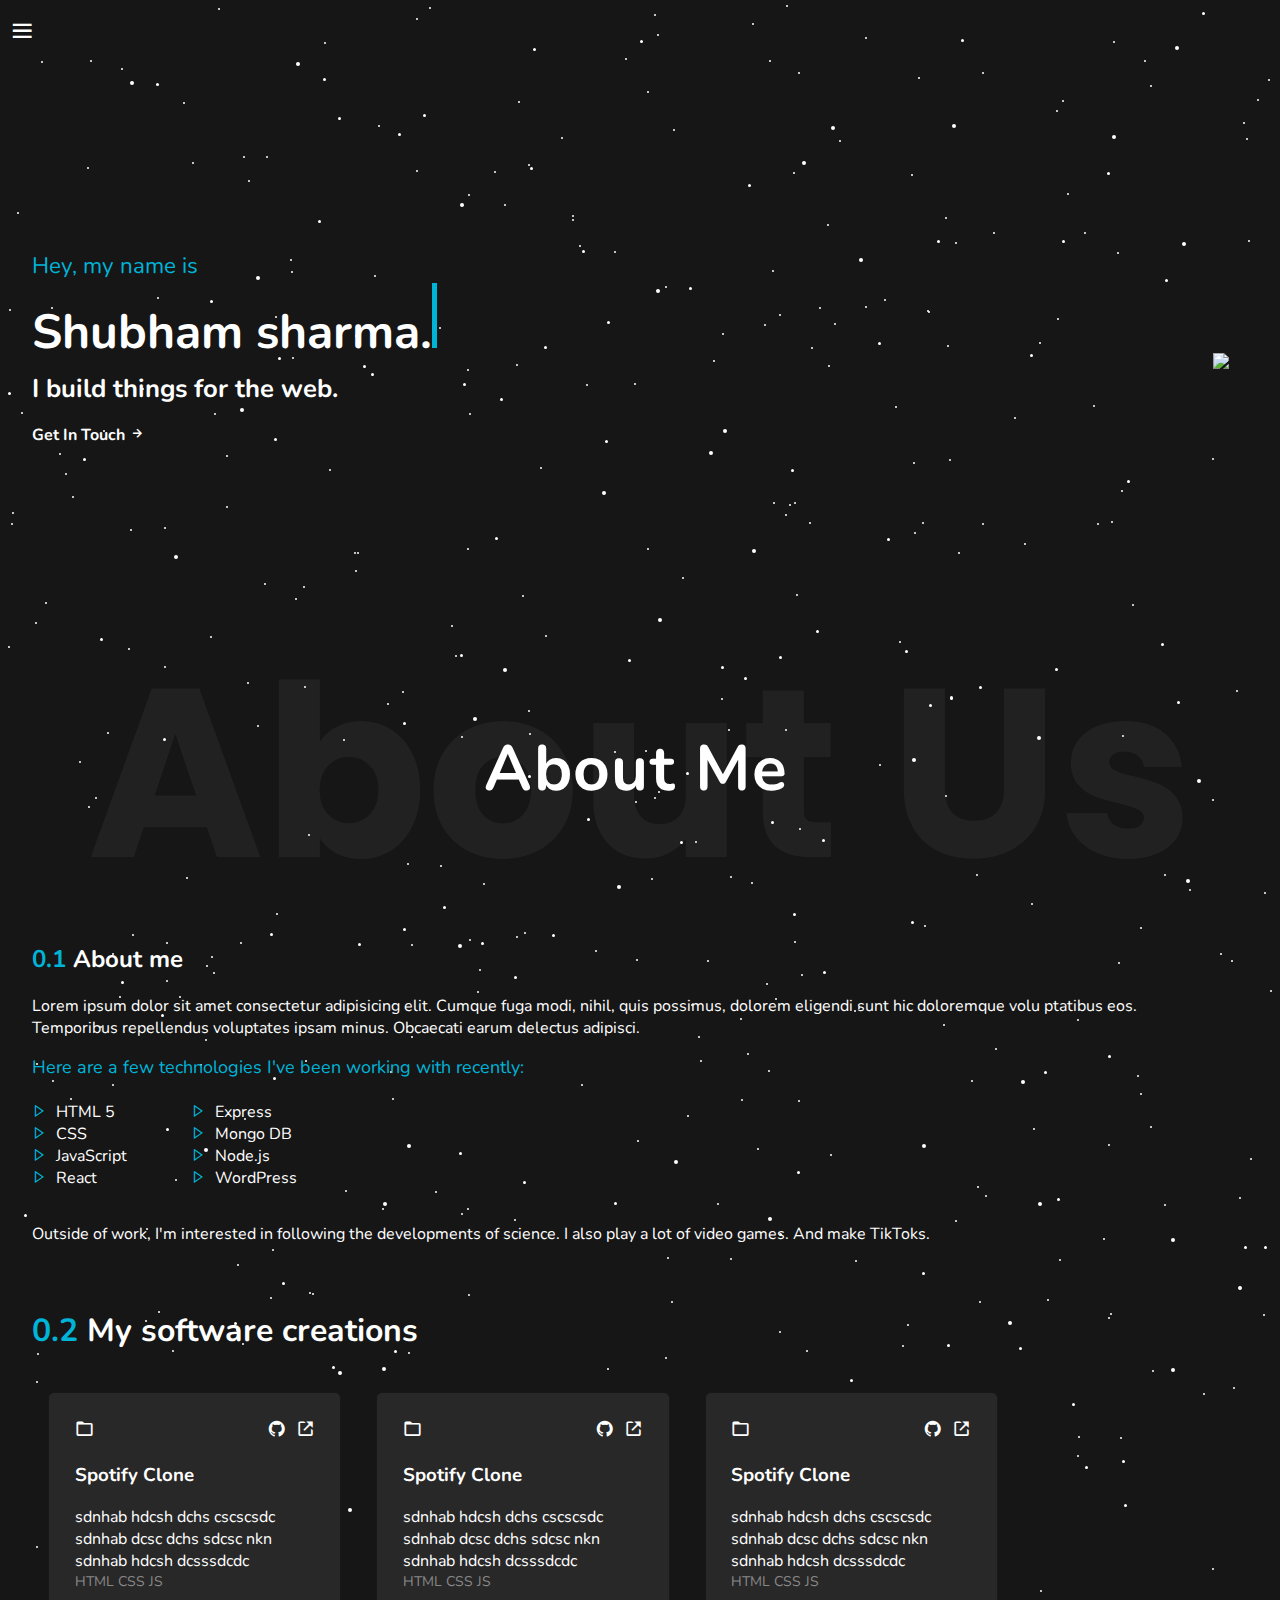
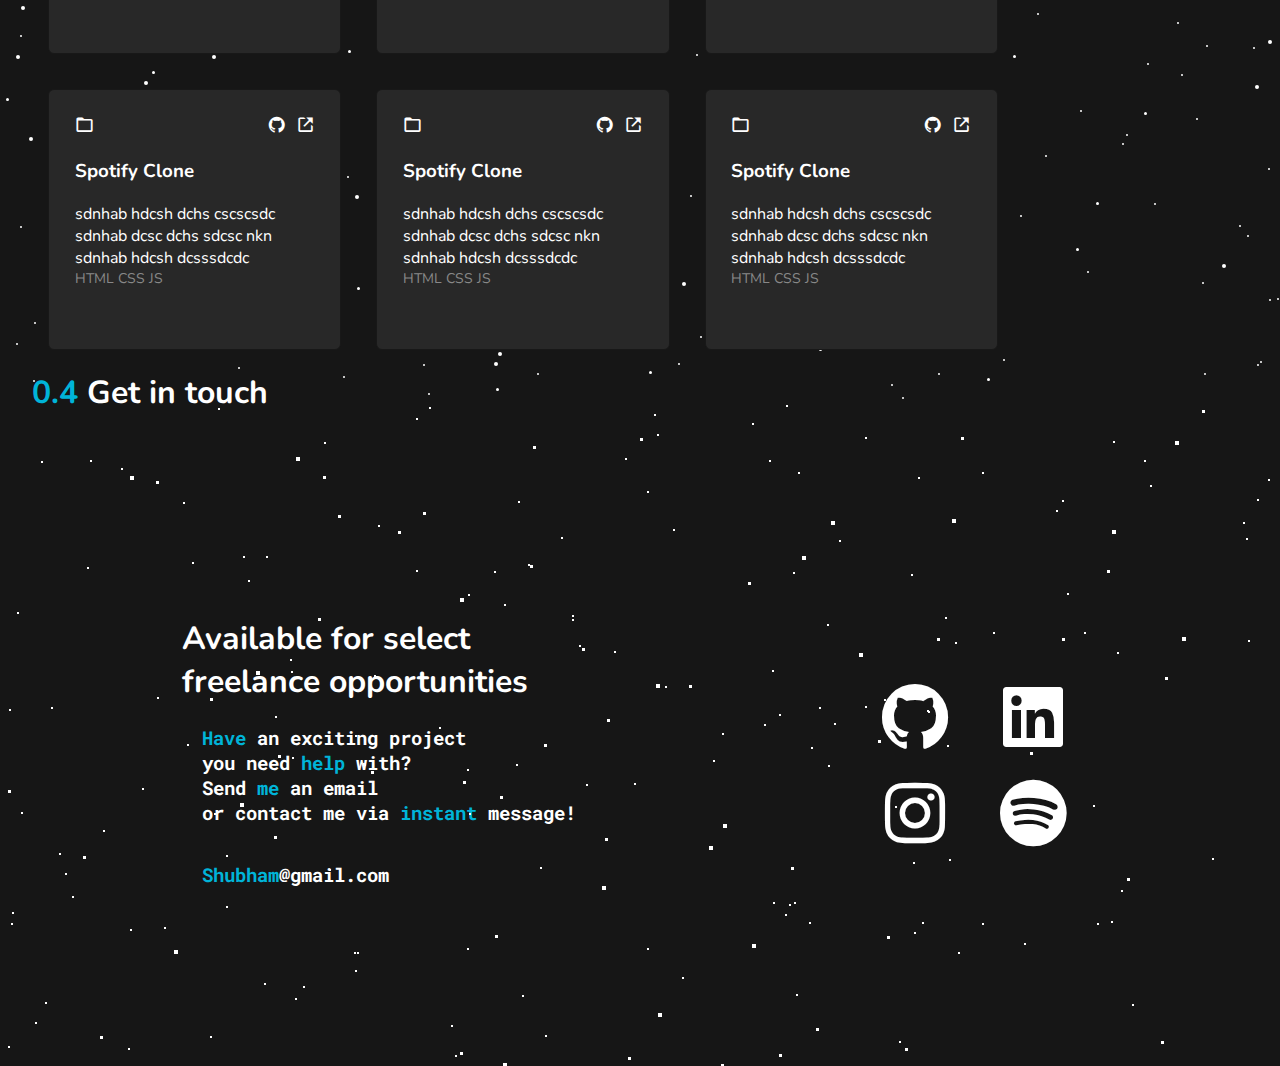
==== index.html @ 43b7c6f6 "Commit 1" ====
<!DOCTYPE html>
<html lang="en">
<head>
    <meta charset="UTF-8">
    <meta name="viewport" content="width=device-width, initial-scale=1.0">
    <title>Document</title>
    <link rel="stylesheet" href="style.css">
    <link rel="stylesheet" href="stars.css">
    <link href='https://unpkg.com/boxicons@2.1.4/css/boxicons.min.css' rel='stylesheet'>
</head>
<body>
    <div className="wrapper">
        <div id="star"></div>
        <div id="star2"></div>
        <div id="star3"></div>
    </div>
    <!-- --------Sidebar-------- -->
    <i class='bx bx-menu'></i>
    <nav class="sidebar">
        <div class="sidebar-arrow">
            <i class='bx bx-left-arrow-alt'></i>
        </div>
        <div class="sb-name">
            <img src="./images/i1.jfif" class="pfp"/>
            <h4>Shubham Sharma</h4>
            <h6>Web developer</h6>
        </div>
        <div class="navigation-btn">
            <ul>
                <li class="about"> <a href="#intro"><button><span>0.1</span>Home</button></a></li>
                <li class="about"><a href="#about"><button><span>0.2</span>About me</button></a></li>
                <li><a href="#work"><button><span>0.3</span>My creations</button></a></li>
                <li><a href="#contact"></a><button><span>0.4</span>Contact me</button></li>
                <!-- <li><a href="#"><span>0.3</span>Non-tech exp.</a></li>  -->
            </ul>
        </div>
        <div class="nav-socials">
            <ul>
                <li><a href="#"><i class='bx bxl-github'></i></a></li>
                <li><a href="#"><i class='bx bxl-linkedin-square'></i></a></li>
                <li><a href="#"><i class='bx bxl-instagram'></i></a></li>
                <li><a href="#"><i class='bx bxl-spotify'></i></a></li>
            </ul>
        </div>
    </nav>
    <div class="main">
        <!-- -------- Intro -------- -->
        <div id="intro" class="section-1">
            <div class="intro">
               <span>Hey, my name is </span>
               <h1>Shubham sharma.</h1>
               <h2>I build things for the web.</h2>
               <h5><a href="#contact">Get In Touch <i class='bx bx-right-arrow-alt'></i></a></h5>
            </div>
            <div class="illustration">
               <img src="../images/flame-296.gif"/>
             </div>
          </div>
        <!-- ----------------------- -->
        <div id="about" class="about-me">
            <div class="about--heading flex">
                <img src="images/About Us.png" alt="" class="big"/>
                <p class="small">About Me</p>
            </div>
            <div class="about-content">
                <div class="about-l">
                    <h2><span>0.1</span> About me</h2>
                    <p>
                        Lorem ipsum dolor sit amet consectetur adipisicing elit. Cumque fuga<br/> 
                        modi, nihil, quis possimus, dolorem eligendi sunt hic doloremque volu<br/>
                        ptatibus eos. Temporibus repellendus voluptates ipsam minus. Obcaecati<br/>
                         earum delectus adipisci.
                    </p>
                    <div class="skills-section">
                        <span>Here are a few technologies I've been working with recently:</span> <br/>
                        <div class="skills-row flex-row">
                           <ul class="skills-column">
                               <li><span><i class='bx bx-right-arrow'></i></span>HTML 5</li>
                               <li><span><i class='bx bx-right-arrow'></i></span>CSS</li>
                               <li><span><i class='bx bx-right-arrow'></i></span>JavaScript</li>
                               <li><span><i class='bx bx-right-arrow'></i></span>React</li>
                           </ul>
                           <ul class="skills-column">
                               <li><span><i class='bx bx-right-arrow'></i></span>Express</li>
                               <li><span><i class='bx bx-right-arrow'></i></span>Mongo DB</li>
                               <li><span><i class='bx bx-right-arrow'></i></span>Node.js</li>
                               <li><span><i class='bx bx-right-arrow'></i></span>WordPress</li>
                           </ul>
                        </div>                           
                    </div>
                    <p>Outside of work, I'm interested in following the developments of science.<br/>
                     I also play a lot of video games. And make TikToks.</p>
                </div>
                <div class="about-r">
                    <img src="./images/flame-296.gif" alt=""/>
                </div>
            </div>
        </div>
        <!-- ----------------------- -->
        <div id="work" class="heading">
            <h1><span>0.2</span> My software creations</h1>
          </div>
          <div class="project-sub-container">
              <div class="project-container">
                  <div class="pro-head">
                      <div>
                          <a href="#" target="_blank"><i class='bx bx-folder' ></i></a>
                      </div>
                      <div>
                          <a href="#" target="_blank"><i class='bx bxl-github' ></i></a>
                          <a href="#" target="_blank"><i class='bx bx-link-external' ></i></a>
                      </div>
                  </div>
                  <div class="pro-dcs">
                      <h3>Spotify Clone</h3>
                      <p>
                          sdnhab hdcsh dchs cscscsdc<br/>
                          sdnhab dcsc dchs sdcsc nkn<br/>
                          sdnhab hdcsh dcsssdcdc
                      </p>
                      <div class="lang-used">
                          HTML 
                          CSS
                          JS
                      </div>
                  </div>
              </div>
              <div class="project-container">
                  <div class="pro-head">
                      <div>
                          <a href="#" target="_blank"><i class='bx bx-folder' ></i></a>
                      </div>
                      <div>
                          <a href="#" target="_blank"><i class='bx bxl-github' ></i></a>
                          <a href="#" target="_blank"><i class='bx bx-link-external' ></i></a>
                      </div>
                  </div>
                  <div class="pro-dcs">
                      <h3>Spotify Clone</h3>
                      <p>
                          sdnhab hdcsh dchs cscscsdc<br/>
                          sdnhab dcsc dchs sdcsc nkn<br/>
                          sdnhab hdcsh dcsssdcdc
                      </p>
                      <div class="lang-used">
                          HTML 
                          CSS
                          JS
                      </div>
                  </div>
              </div>
              <div class="project-container">
                  <div class="pro-head">
                      <div>
                          <a href="#" target="_blank"><i class='bx bx-folder' ></i></a>
                      </div>
                      <div>
                          <a href="#" target="_blank"><i class='bx bxl-github' ></i></a>
                          <a href="#" target="_blank"><i class='bx bx-link-external' ></i></a>
                      </div>
                  </div>
                  <div class="pro-dcs">
                      <h3>Spotify Clone</h3>
                      <p>
                          sdnhab hdcsh dchs cscscsdc<br/>
                          sdnhab dcsc dchs sdcsc nkn<br/>
                          sdnhab hdcsh dcsssdcdc
                      </p>
                      <div class="lang-used">
                          HTML 
                          CSS
                          JS
                      </div>
                  </div>
              </div>
              <div class="project-container">
                  <div class="pro-head">
                      <div>
                          <a href="#" target="_blank"><i class='bx bx-folder' ></i></a>
                      </div>
                      <div>
                          <a href="#" target="_blank"><i class='bx bxl-github' ></i></a>
                          <a href="#" target="_blank"><i class='bx bx-link-external' ></i></a>
                      </div>
                  </div>
                  <div class="pro-dcs">
                      <h3>Spotify Clone</h3>
                      <p>
                          sdnhab hdcsh dchs cscscsdc<br/>
                          sdnhab dcsc dchs sdcsc nkn<br/>
                          sdnhab hdcsh dcsssdcdc
                      </p>
                      <div class="lang-used">
                          HTML 
                          CSS
                          JS
                      </div>
                  </div>
              </div>
              <div class="project-container">
                  <div class="pro-head">
                      <div>
                          <a href="#" target="_blank"><i class='bx bx-folder' ></i></a>
                      </div>
                      <div>
                          <a href="#" target="_blank"><i class='bx bxl-github' ></i></a>
                          <a href="#" target="_blank"><i class='bx bx-link-external' ></i></a>
                      </div>
                  </div>
                  <div class="pro-dcs">
                      <h3>Spotify Clone</h3>
                      <p>
                          sdnhab hdcsh dchs cscscsdc<br/>
                          sdnhab dcsc dchs sdcsc nkn<br/>
                          sdnhab hdcsh dcsssdcdc
                      </p>
                      <div class="lang-used">
                          HTML 
                          CSS
                          JS
                      </div>
                  </div>
              </div>
              <div class="project-container">
                  <div class="pro-head">
                      <div>
                          <a href="#" target="_blank"><i class='bx bx-folder' ></i></a>
                      </div>
                      <div>
                          <a href="#" target="_blank"><i class='bx bxl-github' ></i></a>
                          <a href="#" target="_blank"><i class='bx bx-link-external' ></i></a>
                      </div>
                  </div>
                  <div class="pro-dcs">
                      <h3>Spotify Clone</h3>
                      <p>
                          sdnhab hdcsh dchs cscscsdc<br/>
                          sdnhab dcsc dchs sdcsc nkn<br/>
                          sdnhab hdcsh dcsssdcdc
                      </p>
                      <div class="lang-used">
                          HTML 
                          CSS
                          JS
                      </div>
                  </div>
              </div>
          </div>
        <!-- ----------------------- -->
        <div id="contact" class="heading">
            <h1> <span>0.4</span> Get in touch</h1>
          </div>
          <div class="contact-container">
            <div class="contact-l">
                <div>
                    <h1>
                        Available for select <br/>
                        freelance opportunities
                    </h1>
                    <h3>
                        <span>Have</span> an exciting project <br/>
                        you need <span>help</span> with? <br/>
                        Send <span>me</span> an email <br/>
                        or contact me via <span>instant</span> message!
                    </h3>
                </div>
                <div class="email">
                    <h3><a href="#"><span>Shubham</span>@gmail.com</a></h3>
                </div>
            </div>
            <div class="contact-r">
                <div class="social-media-boxes">
                    <a href="#"><i class='bx bxl-github'></i></a>
                </div>
                <div class="social-media-boxes">
                    <a href="#"><i class='bx bxl-linkedin-square'></i></a>
                </div>
                <div class="social-media-boxes">
                   <a href="#"><i class='bx bxl-instagram'></i></a>
                </div>
                <div class="social-media-boxes">
                    <a href="#"><i class='bx bxl-spotify'></i></a>
                </div>
            </div>
          </div>  
        <!-- ----------------------- -->
    </div>
    <Script src="app.js"></Script>
</body>
</html>
---- style.css ----
@import url('https://fonts.googleapis.com/css2?family=Itim&family=Nunito:ital,wght@0,200;0,300;0,400;0,500;0,600;0,700;0,800;1,200;1,300;1,400;1,500;1,600;1,700&display=swap');
@import url('https://fonts.googleapis.com/css2?family=Poppins:ital,wght@0,100;0,200;0,300;0,400;0,500;0,600;1,100;1,200;1,300;1,400;1,500;1,600&family=Roboto+Mono:wght@300;400&display=swap');

:root{
    --font: 'Nunito', sans-serif;
    --background-color: #161616;
    --sec-color:#00b4d8;
}
::selection {
    color: #fff;
    background: var(--sec-color);
}
span{
    color: var(--sec-color);
}
html {
    scroll-behavior: smooth;
}
body{
    margin: 0;
    padding: 0;
    box-sizing: border-box;
    font-family: var(--font);
    color: #fff;
    background-color: var(--background-color);
    cursor: default;
}
ul{
    list-style: none;
}
a{
    text-decoration: none;
    color: #fff;
}
header{
    height: 100vh;
}
ul {
    display: block;
    padding-inline-start: 0px;
}
ul li{
    cursor:pointer;
}
p {
  margin-block-start: 0em;
  margin-block-end: 0em;
}

.flex-column{
    display: flex;
    flex-direction: column;
    align-items: center;
    justify-content: center;
}
.flex-row{
    display: flex;
    flex-direction: row;
    align-items: center;
}
.pfp{
    height: 6rem;
    border-radius: 50%;
    margin: 1rem;
}
.sb-name{
    line-height: 1px;
}
.sb-name h6{
    color: #999;
    font-size: 12px;
    margin-top: -2px;
}
.about{
    border-top: 1px solid #282828;
}
.navigation-btn ul li{
    border-bottom: 1px solid #282828;
}

/* ----------------------------------------------- */

.bx-menu{
  display: none;
}

.sidebar{
    position: fixed;
    margin-top: -2rem;
    text-align: center;
    padding-top: 3rem;
    width: 12%;
    height: 100%;
    border-right: #282828 1px solid;
    background-color: #0c0c0c;
    z-index: 200;
    transition: .5s;
}
.navigation-btn ul li button{
    font-size: .8rem;
    line-height: 4rem;
    width: 100%;
    background-color: #0c0c0c;
    border: none;
    color: #fff;
    text-align: start;
    padding-left: 1.1rem;
    font-weight: 600;
    cursor: pointer;
}
.navigation-btn span{
    padding-right: 6px;
    color: var(--sec-color);
}
.nav-socials ul{
    display: flex;
    flex-direction: row;
    align-items: center;
    justify-content: center;
    margin-top: 4rem;
}
.nav-socials ul li{
    padding: 0 6px;
    font-size: 1.2rem;
}
.bx-menu{
  cursor: pointer;
}
.sidebar-arrow{
  font-size: 24px;
  padding-left: 10px;
  margin-bottom: -16px;
  text-align: start;
}
.sidebar-arrow .bx-left-arrow-alt{
  display: none;
}

/* ----------------------------------------------- */

.main{
    margin-left: 14rem;
    margin-right: 4%;
}

.section-1{
  height: 70vh;
  display: flex;
  align-items: center;
  justify-content: space-between;
  padding-right: 5rem;
}
.illustration{
  z-index: 100;
}
.illustration img{
  height: 24rem;
  z-index: 100;
}
.intro{
  line-height: 18px;
}
.intro span{
  font-size: 1.7rem;
}
.intro h1{
  font-size: 3.8rem;
  margin-top: 6px;
}
.intro h2{
  font-size: 2.2rem;
}
.intro h5{
  font-size: 1rem;
}
@keyframes cursor-blink {
0% {
  opacity: 0;
}
}
.intro h1::after {
  content: "";
  width: 5px;
  height: 65px;
  background: var(--sec-color);
  display: inline-block;
  animation: cursor-blink .8s steps(2) infinite;
}

/* ------------------------------------------- */

.about--heading {
  position: relative;
  display: flex;
  align-items: center;
  justify-content: center;
  overflow: hidden;
  margin-left: -10%;
}
.about--heading .big {
  max-width: 100%;
}
.about--heading .small {
  position: absolute;
  font-weight: 700;
  font-size: 4rem;
  letter-spacing: 1.4px;
  color: #fff;
}
.about-content{
  margin: 4rem 0;
  padding-right: 6rem;
  display: flex;
  flex-direction: row;
  align-items: center;
  justify-content: space-between;
}
.about-r img{
  max-width: 300px;
  height: auto;
  border-radius: 10px;
  margin-left: 30px;
  box-shadow: 6px 13px 23px -5px rgba(0,0,0,.46);
  border: none;
  margin-right: 4rem;
  transition: all ease-in-out .4s;
}
.about-r{
  z-index: 100;
}
.skills-section{
  margin-top: 1rem;
}
.skills-section span{
  font-size: 18px;
}
.skills-column{
  margin-right: 4rem;
  padding-bottom: 18px;
}
.skills-column span{
  margin-right: 10px;
  font-size: 14px;
}
.skills-row{
  margin-top: 6px;
}

/* ------------------------------------------- */

.card{
  margin-bottom: 3rem;
}
.project-container{
  width: 15rem;
  height: 13rem;
  background-color: #282828;
  z-index: 100;
  padding: 1.6rem;
  margin-right:  1.2rem;
  margin-top: 1.2rem;
  border-radius: 6px;
  transition: all ease-in-out .4s;
  cursor: default;
  border: 1px solid #181818;
}
.project-container:hover{
  background-color: #1d1d1d;
  border: 1px solid #70798c;
}
.pro-head{
  display: flex;
  flex-direction: row;
  align-items: center;
  justify-content: space-between;
}
.pro-head i{
  font-size: 1.2rem;
}
.bxl-github{
  padding-right: 6px;
}

.lang-used{
  color: #888;
  font-size: 14px;
  padding-right: 20px;
}
.project-sub-container{
  display: grid;
  grid-template-columns: 1fr 1fr 1fr;
  grid-template-rows: 1fr 1fr;
  grid-gap: 1rem;
  margin-right: 20rem;
  margin-left: 1rem;
}

/* --------------------------------------------------- */

.contact-container{
  height: 70vh;
  display: flex;
  flex-direction: row;
  justify-content: space-around;
  align-items: center;
}
.contact-l{
  display: flex;
  flex-direction: column;
  justify-content: space-between;
  align-items: start;
}
.contact-l h3{
  font-family: 'Roboto Mono', monospace;
  margin-left: 20px;
}
.social-media-boxes{
  height: 4rem;
  width: 50%;
}

.contact-r{
  font-size: 5rem;
  display: grid;
  grid-template-columns: 1fr 1fr;
  grid-template-rows: 2fr 2fr;
  grid-gap: 2rem;
}


@media(max-width:1295px){
  .sidebar{
    display: none;
  }
  .sidebar{
    width: 12rem;
    overflow-y: scroll;
  }
  .sidebar-arrow .bx-left-arrow-alt{
    display: block;
  }
  .bx-menu{
    display: block;
    font-size: 28px;
    margin-bottom: -3rem;
    padding: 8px;
    z-index: 10;
    /* position: fixed; */
  }
  .main{
    margin-left: 2rem;
  }
  .section-1{
    padding-right: 0rem;
  }
  .intro span{
    font-size: 1.4rem;
  }
  .intro h1{
    font-size: 3rem;
  }
  .intro h2{
    font-size: 1.6rem;
  }
  .intro h5{
    font-size: 1rem;
  }
  .about--heading {
    margin-left: 1%;
  }
  .about-content{
    padding-right: 0rem;
  }
  .about-l br{
    display: none;
  }
  .about-r img{
    max-width: 260px;
    height: auto;
    margin-left: 30px;
    margin-right: 1rem;
  }
}
@media(max-width:976px){
  .intro span{
    font-size: 1.2rem;
  }
  .intro h1{
    margin-top: -20px;
    font-size: 2.5rem;
  }
  .intro h2{
    font-size: 1.4rem;
  }
  .intro h5{
    font-size: .8rem;
  }
  /* .intro h1::after {
    margin-top: 2rem;
    width: 4px;
    height: 35px;
  } */
  .illustration img{
    height: 20rem;
    z-index: 100;
  }
  .project-sub-container{
    grid-template-columns: 1fr 1fr;
    grid-template-rows: 1fr 1fr 1fr;
    grid-gap: 0rem;
    margin-right: 6rem;
    margin-left: 0rem;
  }
  .contact-container{
    height: 80vh;
  }
  .contact-l h1{
    font-size: 2rem;
  }
  .contact-l h3{
    margin-left: 15px;
    font-size: 1rem;
  }
  .contact-r{
    font-size: 4rem;
  }
}
@media(max-width:500px){
  .main{
    margin: 1.2rem;
  }
  .section-1{
    height: auto;
    flex-direction: column;
    justify-content: space-between;
    padding-right: 0rem;
    margin-top: 5rem;
    margin-left: -2rem;
  }
  .illustration img{
    height: 16rem;
  }
  .intro{
    line-height: 6px;
    text-align: start;
    /* margin-left: -60px; */
  }
  .intro span{
    font-size: 1.2rem;
  }
  .intro h1{
    font-size: 2rem;
    margin-top: -18px;
  }
  .intro h2{
    font-size: 1.1rem;
  }
  .intro h5{
    font-size: 14px;
  }
  .about--heading {
    margin-left: 0;
  }
  .about--heading .big {
    max-width: 100%;
  }
  .about--heading .small {
    font-size: 1.4rem;
    letter-spacing: 2px;
  }
  .about-content{
    margin: 2rem 0;
    padding-right: 0;
    flex-direction: column;
  }
  .about-r img{
    max-width: 250px;
    height: auto;
    margin-left: 0px;
    margin-right: 0rem;
    margin: 1rem 0;

    display: none;
  }
  .skills-row {
   font-size: 14px;
  }
  .contact-container{
    height: 90vh;
    flex-direction: column;
  }
  .contact-container{
    height: 80vh;
  }
  .contact-l h1{
    font-size: 1.5rem;
  }
  .contact-l h3{
    margin-left: 0px;
    font-size: 14px;
  }
  .contact-r{
    font-size: 3rem;
  }
  
  .heading h1{
    font-size: 28px;
  }
  .project-container{
    width: 80%;
    height: 13rem;
    padding: 1.6rem;
    margin-right:  0rem;
    margin-top: 1rem;
  }
  .project-sub-container{
    grid-template-columns: 1fr;
    grid-template-rows: 1fr 1fr 1fr;
    margin-right: 0rem;
    margin-left: 0rem;
  }
  .contact-l{
    margin-left: -2rem;
  }
  .contact-r{
    margin-left: -10rem;
  }
}
@media only screen and (max-width: 425px) and (min-width: 390px){
  .section-1{
    margin-left: -4rem;
  }
  .illustration img{
    height: 18rem;
  }
  .project-container{
    width: 15rem;
  }
}
@media(max-width:350px){
  .main{
    margin: 1rem;
  }
  .section-1{
    padding-right: 0rem;
    margin-top: 5rem;
    margin-left: 0rem;
  }
  .skills-row {
    font-size: 12px;
   }
  .skills-row i{
    margin-right: -6px;
   }
  .contact-l{
    margin-left: 0rem;
  }
  .contact-r{
    margin-left: -8rem;
  }
}
---- stars.css ----
#star,#star2,#star3{
  border-radius: 50%;
}
#star{
  width: 2px;
  height: 2px;
  background: transparent;
  animation: animStar 40s linear infinite;
  
    /* ----------------------------------------------------------------------------- */
  box-shadow: 779px 1331px #fff, 324px 42px #fff, 303px 586px #fff,
  1312px 276px #fff, 451px 625px #fff, 521px 1931px #fff, 1087px 1871px #fff,
  36px 1546px #fff, 132px 934px #fff, 1698px 901px #fff, 1418px 664px #fff,
  1448px 1157px #fff, 1084px 232px #fff, 347px 1776px #fff, 1722px 243px #fff,
  1629px 835px #fff, 479px 969px #fff, 1231px 960px #fff, 586px 384px #fff,
  164px 527px #fff, 8px 646px #fff, 1150px 1126px #fff, 665px 1357px #fff,
  1556px 1982px #fff, 1260px 1961px #fff, 1675px 1741px #fff,
  1843px 1514px #fff, 718px 1628px #fff, 242px 1343px #fff, 1497px 1880px #fff,
  1364px 230px #fff, 1739px 1302px #fff, 636px 959px #fff, 304px 686px #fff,
  614px 751px #fff, 1935px 816px #fff, 1428px 60px #fff, 355px 335px #fff,
  1594px 158px #fff, 90px 60px #fff, 1553px 162px #fff, 1239px 1825px #fff,
  1945px 587px #fff, 749px 1785px #fff, 1987px 1172px #fff, 1301px 1237px #fff,
  1039px 342px #fff, 1585px 1481px #fff, 995px 1048px #fff, 524px 932px #fff,
  214px 413px #fff, 1701px 1300px #fff, 1037px 1613px #fff, 1871px 996px #fff,
  1360px 1635px #fff, 1110px 1313px #fff, 412px 1783px #fff, 1949px 177px #fff,
  903px 1854px #fff, 700px 1936px #fff, 378px 125px #fff, 308px 834px #fff,
  1118px 962px #fff, 1350px 1929px #fff, 781px 1811px #fff, 561px 137px #fff,
  757px 1148px #fff, 1670px 1979px #fff, 343px 739px #fff, 945px 795px #fff,
  576px 1903px #fff, 1078px 1436px #fff, 1583px 450px #fff, 1366px 474px #fff,
  297px 1873px #fff, 192px 162px #fff, 1624px 1633px #fff, 59px 453px #fff,
  82px 1872px #fff, 1933px 498px #fff, 1966px 1974px #fff, 1975px 1688px #fff,
  779px 314px #fff, 1858px 1543px #fff, 73px 1507px #fff, 1693px 975px #fff,
  1683px 108px #fff, 1768px 1654px #fff, 654px 14px #fff, 494px 171px #fff,
  1689px 1895px #fff, 1660px 263px #fff, 1031px 903px #fff, 1203px 1393px #fff,
  1333px 1421px #fff, 1113px 41px #fff, 1206px 1645px #fff, 1325px 1635px #fff,
  142px 388px #fff, 572px 215px #fff, 1535px 296px #fff, 1419px 407px #fff,
  1379px 1003px #fff, 329px 469px #fff, 1791px 1652px #fff, 935px 1802px #fff,
  1330px 1820px #fff, 421px 1933px #fff, 828px 365px #fff, 275px 316px #fff,
  707px 960px #fff, 1605px 1554px #fff, 625px 58px #fff, 717px 1697px #fff,
  1669px 246px #fff, 1925px 322px #fff, 1154px 1803px #fff, 1929px 295px #fff,
  1248px 240px #fff, 1045px 1755px #fff, 166px 942px #fff, 1888px 1773px #fff,
  678px 1963px #fff, 1370px 569px #fff, 1974px 1400px #fff, 1786px 460px #fff,
  51px 307px #fff, 784px 1400px #fff, 730px 1258px #fff, 1712px 393px #fff,
  416px 170px #fff, 1797px 1932px #fff, 572px 219px #fff, 1557px 1856px #fff,
  218px 8px #fff, 348px 1334px #fff, 469px 413px #fff, 385px 1738px #fff,
  1357px 1818px #fff, 240px 942px #fff, 248px 1847px #fff, 1535px 806px #fff,
  236px 1514px #fff, 1429px 1556px #fff, 73px 1633px #fff, 1398px 1121px #fff,
  671px 1301px #fff, 1404px 1663px #fff, 740px 1018px #fff, 1600px 377px #fff,
  785px 514px #fff, 112px 1084px #fff, 1915px 1887px #fff, 1463px 1848px #fff,
  687px 1115px #fff, 1268px 1768px #fff, 1729px 1425px #fff,
  1284px 1022px #fff, 801px 974px #fff, 1975px 1317px #fff, 1354px 834px #fff,
  1446px 1484px #fff, 1283px 1786px #fff, 11px 523px #fff, 1842px 236px #fff,
  1355px 654px #fff, 429px 7px #fff, 1033px 1128px #fff, 157px 297px #fff,
  545px 635px #fff, 52px 1080px #fff, 827px 1520px #fff, 1121px 490px #fff,
  9px 309px #fff, 1744px 1586px #fff, 1014px 417px #fff, 1534px 524px #fff,
  958px 552px #fff, 1403px 1496px #fff, 387px 703px #fff, 1522px 548px #fff,
  1355px 282px #fff, 1532px 601px #fff, 1838px 790px #fff, 290px 259px #fff,
  295px 598px #fff, 1601px 539px #fff, 1561px 1272px #fff, 34px 1922px #fff,
  1024px 543px #fff, 467px 369px #fff, 722px 333px #fff, 1976px 1255px #fff,
  766px 983px #fff, 1582px 1285px #fff, 12px 512px #fff, 617px 1410px #fff,
  682px 577px #fff, 1334px 1438px #fff, 439px 327px #fff, 1617px 1661px #fff,
  673px 129px #fff, 794px 941px #fff, 1386px 1902px #fff, 37px 1353px #fff,
  1467px 1353px #fff, 416px 18px #fff, 187px 344px #fff, 200px 1898px #fff,
  1491px 1619px #fff, 811px 347px #fff, 924px 1827px #fff, 945px 217px #fff,
  1735px 1228px #fff, 379px 1890px #fff, 79px 761px #fff, 825px 1837px #fff,
  1980px 1558px #fff, 1308px 1573px #fff, 1488px 1726px #fff,
  382px 1208px #fff, 522px 595px #fff, 1277px 1898px #fff, 354px 552px #fff,
  161px 1784px #fff, 614px 251px #fff, 526px 1576px #fff, 17px 212px #fff,
  179px 996px #fff, 467px 1208px #fff, 1944px 1838px #fff, 1140px 1093px #fff,
  858px 1007px #fff, 200px 1064px #fff, 423px 1964px #fff, 1945px 439px #fff,
  1377px 689px #fff, 1120px 1437px #fff, 1876px 668px #fff, 907px 1324px #fff,
  343px 1976px #fff, 1816px 1501px #fff, 1849px 177px #fff, 647px 91px #fff,
  1984px 1012px #fff, 1336px 1300px #fff, 128px 648px #fff, 305px 1060px #fff,
  1324px 826px #fff, 1263px 1314px #fff, 1801px 629px #fff, 1614px 1555px #fff,
  1634px 90px #fff, 1603px 452px #fff, 891px 1984px #fff, 1556px 1906px #fff,
  121px 68px #fff, 1676px 1714px #fff, 516px 936px #fff, 1947px 1492px #fff,
  1455px 1519px #fff, 45px 602px #fff, 205px 1039px #fff, 793px 172px #fff,
  1562px 1739px #fff, 1056px 110px #fff, 1512px 379px #fff, 1795px 1621px #fff,
  1848px 607px #fff, 262px 1719px #fff, 477px 991px #fff, 483px 883px #fff,
  1239px 1197px #fff, 1496px 647px #fff, 1649px 25px #fff, 1491px 1946px #fff,
  119px 996px #fff, 179px 1472px #fff, 1341px 808px #fff, 1565px 1700px #fff,
  407px 1544px #fff, 1754px 357px #fff, 1288px 981px #fff, 902px 1997px #fff,
  1755px 1668px #fff, 186px 877px #fff, 1202px 1882px #fff, 461px 1213px #fff,
  1400px 748px #fff, 1969px 1899px #fff, 809px 522px #fff, 514px 1219px #fff,
  374px 275px #fff, 938px 1973px #fff, 357px 552px #fff, 144px 1722px #fff,
  1572px 912px #fff, 402px 1858px #fff, 1544px 1195px #fff, 667px 1257px #fff,
  727px 1496px #fff, 993px 232px #fff, 1772px 313px #fff, 1040px 1590px #fff,
  1204px 1973px #fff, 1268px 79px #fff, 1555px 1048px #fff, 986px 1707px #fff,
  978px 1710px #fff, 713px 360px #fff, 407px 863px #fff, 461px 736px #fff,
  284px 1608px #fff, 103px 430px #fff, 1283px 1319px #fff, 977px 1186px #fff,
  1966px 1516px #fff, 1287px 1129px #fff, 70px 1098px #fff, 1189px 889px #fff,
  1126px 1734px #fff, 309px 1292px #fff, 879px 764px #fff, 65px 473px #fff,
  1003px 1959px #fff, 658px 791px #fff, 402px 1576px #fff, 35px 622px #fff,
  529px 1589px #fff, 164px 666px #fff, 1876px 1290px #fff, 1541px 526px #fff,
  270px 1297px #fff, 440px 865px #fff, 1500px 802px #fff, 182px 1754px #fff,
  1264px 892px #fff, 272px 1249px #fff, 1289px 1535px #fff, 190px 1646px #fff,
  955px 242px #fff, 1456px 1597px #fff, 1727px 1983px #fff, 635px 801px #fff,
  226px 455px #fff, 1396px 1710px #fff, 849px 1863px #fff, 237px 1264px #fff,
  839px 140px #fff, 1122px 735px #fff, 1280px 15px #fff, 1318px 242px #fff,
  1819px 1148px #fff, 333px 1392px #fff, 1949px 553px #fff, 1878px 1332px #fff,
  467px 548px #fff, 1812px 1082px #fff, 1067px 193px #fff, 243px 156px #fff,
  483px 1616px #fff, 1714px 933px #fff, 759px 1800px #fff, 1822px 995px #fff,
  1877px 572px #fff, 581px 1084px #fff, 107px 732px #fff, 642px 1837px #fff,
  166px 1493px #fff, 1555px 198px #fff, 819px 307px #fff, 947px 345px #fff,
  827px 224px #fff, 927px 1394px #fff, 540px 467px #fff, 1093px 405px #fff,
  1140px 927px #fff, 130px 529px #fff, 33px 1980px #fff, 1147px 1663px #fff,
  1616px 1436px #fff, 528px 710px #fff, 798px 1100px #fff, 505px 1480px #fff,
  899px 641px #fff, 1909px 1949px #fff, 1311px 964px #fff, 979px 1301px #fff,
  1393px 969px #fff, 1793px 1886px #fff, 292px 357px #fff, 1196px 1718px #fff,
  1290px 1994px #fff, 537px 1973px #fff, 1181px 1674px #fff,
  1740px 1566px #fff, 1307px 265px #fff, 922px 522px #fff, 1892px 472px #fff,
  384px 1746px #fff, 392px 1098px #fff, 647px 548px #fff, 390px 1498px #fff,
  1246px 138px #fff, 730px 876px #fff, 192px 1472px #fff, 1790px 1789px #fff,
  928px 311px #fff, 1253px 1647px #fff, 747px 1921px #fff, 1561px 1025px #fff,
  1533px 1292px #fff, 1985px 195px #fff, 728px 729px #fff, 1712px 1936px #fff,
  512px 1717px #fff, 1528px 483px #fff, 313px 1642px #fff, 281px 1849px #fff,
  1212px 799px #fff, 435px 1191px #fff, 1422px 611px #fff, 1718px 1964px #fff,
  411px 944px #fff, 210px 636px #fff, 1502px 1295px #fff, 1434px 349px #fff,
  769px 60px #fff, 747px 1053px #fff, 789px 504px #fff, 1436px 1264px #fff,
  1893px 1225px #fff, 1394px 1788px #fff, 1108px 1317px #fff,
  1673px 1395px #fff, 854px 1010px #fff, 1705px 80px #fff, 1858px 148px #fff,
  1729px 344px #fff, 1388px 664px #fff, 895px 406px #fff, 1479px 157px #fff,
  1441px 1157px #fff, 552px 1900px #fff, 516px 364px #fff, 1647px 189px #fff,
  1427px 1071px #fff, 785px 729px #fff, 1080px 1710px #fff, 504px 204px #fff,
  1177px 1622px #fff, 657px 34px #fff, 1296px 1099px #fff, 248px 180px #fff,
  1212px 1568px #fff, 667px 1562px #fff, 695px 841px #fff, 1608px 1247px #fff,
  751px 882px #fff, 87px 167px #fff, 607px 1368px #fff, 1363px 1203px #fff,
  1836px 317px #fff, 1668px 1703px #fff, 830px 1154px #fff, 1721px 1398px #fff,
  1601px 1280px #fff, 976px 874px #fff, 1743px 254px #fff, 1020px 1815px #fff,
  1670px 1766px #fff, 1890px 735px #fff, 1379px 136px #fff, 1864px 695px #fff,
  206px 965px #fff, 1404px 1932px #fff, 1923px 1360px #fff, 247px 682px #fff,
  519px 1708px #fff, 645px 750px #fff, 1164px 1204px #fff, 834px 323px #fff,
  172px 1350px #fff, 213px 972px #fff, 1837px 190px #fff, 285px 1806px #fff,
  1047px 1299px #fff, 1548px 825px #fff, 1730px 324px #fff, 1346px 1909px #fff,
  772px 270px #fff, 345px 1190px #fff, 478px 1433px #fff, 1479px 25px #fff,
  1994px 1830px #fff, 1744px 732px #fff, 20px 1635px #fff, 690px 1795px #fff,
  1594px 569px #fff, 579px 245px #fff, 1398px 733px #fff, 408px 1352px #fff,
  1774px 120px #fff, 1152px 1370px #fff, 1698px 1810px #fff, 710px 1450px #fff,
  665px 286px #fff, 493px 1720px #fff, 786px 5px #fff, 637px 1140px #fff,
  764px 324px #fff, 927px 310px #fff, 938px 1424px #fff, 1884px 744px #fff,
  913px 462px #fff, 1831px 1936px #fff, 1527px 249px #fff, 36px 1381px #fff,
  1597px 581px #fff, 1530px 355px #fff, 949px 459px #fff, 799px 828px #fff,
  242px 1471px #fff, 654px 797px #fff, 796px 594px #fff, 1365px 678px #fff,
  752px 23px #fff, 1630px 541px #fff, 982px 72px #fff, 1733px 1831px #fff,
  21px 412px #fff, 775px 998px #fff, 335px 1945px #fff, 264px 583px #fff,
  158px 1311px #fff, 528px 164px #fff, 1978px 574px #fff, 717px 1203px #fff,
  734px 1591px #fff, 1555px 820px #fff, 16px 1943px #fff, 1625px 1177px #fff,
  1236px 690px #fff, 1585px 1590px #fff, 1737px 1728px #fff, 721px 698px #fff,
  1804px 1186px #fff, 166px 980px #fff, 1850px 230px #fff, 330px 1712px #fff,
  95px 797px #fff, 1948px 1078px #fff, 469px 939px #fff, 1269px 1899px #fff,
  955px 1220px #fff, 1137px 1075px #fff, 312px 1293px #fff, 986px 1762px #fff,
  1103px 1238px #fff, 428px 1993px #fff, 355px 570px #fff, 977px 1836px #fff,
  1395px 1092px #fff, 276px 913px #fff, 1743px 656px #fff, 773px 502px #fff,
  1686px 1322px #fff, 1516px 1945px #fff, 1334px 501px #fff, 266px 156px #fff,
  455px 655px #fff, 798px 72px #fff, 1059px 1259px #fff, 1402px 1687px #fff,
  236px 1329px #fff, 1455px 786px #fff, 146px 1228px #fff, 1851px 823px #fff,
  1062px 100px #fff, 1220px 953px #fff, 20px 1826px #fff, 36px 1063px #fff,
  1525px 338px #fff, 790px 1521px #fff, 741px 1099px #fff, 288px 1489px #fff,
  700px 1060px #fff, 390px 1071px #fff, 411px 1036px #fff, 1853px 1072px #fff,
  1446px 1085px #fff, 1164px 874px #fff, 924px 925px #fff, 291px 271px #fff,
  1257px 1964px #fff, 1580px 1352px #fff, 1507px 1216px #fff, 211px 956px #fff,
  985px 1195px #fff, 975px 1640px #fff, 518px 101px #fff, 663px 1395px #fff,
  914px 532px #fff, 145px 1320px #fff, 69px 1397px #fff, 982px 523px #fff,
  257px 725px #fff, 1599px 831px #fff, 1636px 1513px #fff, 1250px 1158px #fff,
  1132px 604px #fff, 183px 102px #fff, 1057px 318px #fff, 1247px 1835px #fff,
  1983px 1110px #fff, 1077px 1455px #fff, 921px 1770px #fff, 806px 1350px #fff,
  1938px 1992px #fff, 855px 1260px #fff, 902px 1345px #fff, 658px 1908px #fff,
  1845px 679px #fff, 712px 1482px #fff, 595px 950px #fff, 1784px 1992px #fff,
  1847px 1785px #fff, 691px 1004px #fff, 175px 1179px #fff, 1666px 1911px #fff,
  41px 61px #fff, 971px 1080px #fff, 1830px 1450px #fff, 1351px 1518px #fff,
  1257px 99px #fff, 1395px 1498px #fff, 1117px 252px #fff, 1779px 597px #fff,
  1346px 729px #fff, 1108px 1144px #fff, 402px 691px #fff, 72px 496px #fff,
  1673px 1604px #fff, 1497px 974px #fff, 1865px 1664px #fff, 88px 806px #fff,
  918px 77px #fff, 244px 1118px #fff, 256px 1820px #fff, 1851px 1840px #fff,
  605px 1851px #fff, 634px 383px #fff, 865px 37px #fff, 943px 1024px #fff,
  1951px 177px #fff, 1097px 523px #fff, 985px 1700px #fff, 1243px 122px #fff,
  768px 1070px #fff, 468px 194px #fff, 320px 1867px #fff, 1850px 185px #fff,
  380px 1616px #fff, 468px 1294px #fff, 1122px 1743px #fff, 884px 299px #fff,
  1300px 1917px #fff, 1860px 396px #fff, 1270px 990px #fff, 529px 733px #fff,
  1975px 1347px #fff, 1885px 685px #fff, 226px 506px #fff, 651px 878px #fff,
  1323px 680px #fff, 1284px 680px #fff, 238px 1967px #fff, 911px 174px #fff,
  1111px 521px #fff, 1150px 85px #fff, 794px 502px #fff, 484px 1856px #fff,
  1809px 368px #fff, 112px 953px #fff, 590px 1009px #fff, 1655px 311px #fff,
  100px 1026px #fff, 1803px 352px #fff, 865px 306px #fff, 1077px 1019px #fff,
  1335px 872px #fff, 1647px 1298px #fff, 1233px 1387px #fff, 698px 1036px #fff,
  659px 1860px #fff, 388px 1412px #fff, 1212px 458px #fff, 755px 1468px #fff,
  696px 1654px #fff, 1144px 60px #fff;
  }
  
  #star:after{
    content: '';
    position: absolute;
    top: 2000px;
    width: 2px;
    height: 2px;
    background: transparent;
  
    /* ----------------------------------------------------------------------------- */
  box-shadow: 779px 1331px #fff, 324px 42px #fff, 303px 586px #fff,
  1312px 276px #fff, 451px 625px #fff, 521px 1931px #fff, 1087px 1871px #fff,
  36px 1546px #fff, 132px 934px #fff, 1698px 901px #fff, 1418px 664px #fff,
  1448px 1157px #fff, 1084px 232px #fff, 347px 1776px #fff, 1722px 243px #fff,
  1629px 835px #fff, 479px 969px #fff, 1231px 960px #fff, 586px 384px #fff,
  164px 527px #fff, 8px 646px #fff, 1150px 1126px #fff, 665px 1357px #fff,
  1556px 1982px #fff, 1260px 1961px #fff, 1675px 1741px #fff,
  1843px 1514px #fff, 718px 1628px #fff, 242px 1343px #fff, 1497px 1880px #fff,
  1364px 230px #fff, 1739px 1302px #fff, 636px 959px #fff, 304px 686px #fff,
  614px 751px #fff, 1935px 816px #fff, 1428px 60px #fff, 355px 335px #fff,
  1594px 158px #fff, 90px 60px #fff, 1553px 162px #fff, 1239px 1825px #fff,
  1945px 587px #fff, 749px 1785px #fff, 1987px 1172px #fff, 1301px 1237px #fff,
  1039px 342px #fff, 1585px 1481px #fff, 995px 1048px #fff, 524px 932px #fff,
  214px 413px #fff, 1701px 1300px #fff, 1037px 1613px #fff, 1871px 996px #fff,
  1360px 1635px #fff, 1110px 1313px #fff, 412px 1783px #fff, 1949px 177px #fff,
  903px 1854px #fff, 700px 1936px #fff, 378px 125px #fff, 308px 834px #fff,
  1118px 962px #fff, 1350px 1929px #fff, 781px 1811px #fff, 561px 137px #fff,
  757px 1148px #fff, 1670px 1979px #fff, 343px 739px #fff, 945px 795px #fff,
  576px 1903px #fff, 1078px 1436px #fff, 1583px 450px #fff, 1366px 474px #fff,
  297px 1873px #fff, 192px 162px #fff, 1624px 1633px #fff, 59px 453px #fff,
  82px 1872px #fff, 1933px 498px #fff, 1966px 1974px #fff, 1975px 1688px #fff,
  779px 314px #fff, 1858px 1543px #fff, 73px 1507px #fff, 1693px 975px #fff,
  1683px 108px #fff, 1768px 1654px #fff, 654px 14px #fff, 494px 171px #fff,
  1689px 1895px #fff, 1660px 263px #fff, 1031px 903px #fff, 1203px 1393px #fff,
  1333px 1421px #fff, 1113px 41px #fff, 1206px 1645px #fff, 1325px 1635px #fff,
  142px 388px #fff, 572px 215px #fff, 1535px 296px #fff, 1419px 407px #fff,
  1379px 1003px #fff, 329px 469px #fff, 1791px 1652px #fff, 935px 1802px #fff,
  1330px 1820px #fff, 421px 1933px #fff, 828px 365px #fff, 275px 316px #fff,
  707px 960px #fff, 1605px 1554px #fff, 625px 58px #fff, 717px 1697px #fff,
  1669px 246px #fff, 1925px 322px #fff, 1154px 1803px #fff, 1929px 295px #fff,
  1248px 240px #fff, 1045px 1755px #fff, 166px 942px #fff, 1888px 1773px #fff,
  678px 1963px #fff, 1370px 569px #fff, 1974px 1400px #fff, 1786px 460px #fff,
  51px 307px #fff, 784px 1400px #fff, 730px 1258px #fff, 1712px 393px #fff,
  416px 170px #fff, 1797px 1932px #fff, 572px 219px #fff, 1557px 1856px #fff,
  218px 8px #fff, 348px 1334px #fff, 469px 413px #fff, 385px 1738px #fff,
  1357px 1818px #fff, 240px 942px #fff, 248px 1847px #fff, 1535px 806px #fff,
  236px 1514px #fff, 1429px 1556px #fff, 73px 1633px #fff, 1398px 1121px #fff,
  671px 1301px #fff, 1404px 1663px #fff, 740px 1018px #fff, 1600px 377px #fff,
  785px 514px #fff, 112px 1084px #fff, 1915px 1887px #fff, 1463px 1848px #fff,
  687px 1115px #fff, 1268px 1768px #fff, 1729px 1425px #fff,
  1284px 1022px #fff, 801px 974px #fff, 1975px 1317px #fff, 1354px 834px #fff,
  1446px 1484px #fff, 1283px 1786px #fff, 11px 523px #fff, 1842px 236px #fff,
  1355px 654px #fff, 429px 7px #fff, 1033px 1128px #fff, 157px 297px #fff,
  545px 635px #fff, 52px 1080px #fff, 827px 1520px #fff, 1121px 490px #fff,
  9px 309px #fff, 1744px 1586px #fff, 1014px 417px #fff, 1534px 524px #fff,
  958px 552px #fff, 1403px 1496px #fff, 387px 703px #fff, 1522px 548px #fff,
  1355px 282px #fff, 1532px 601px #fff, 1838px 790px #fff, 290px 259px #fff,
  295px 598px #fff, 1601px 539px #fff, 1561px 1272px #fff, 34px 1922px #fff,
  1024px 543px #fff, 467px 369px #fff, 722px 333px #fff, 1976px 1255px #fff,
  766px 983px #fff, 1582px 1285px #fff, 12px 512px #fff, 617px 1410px #fff,
  682px 577px #fff, 1334px 1438px #fff, 439px 327px #fff, 1617px 1661px #fff,
  673px 129px #fff, 794px 941px #fff, 1386px 1902px #fff, 37px 1353px #fff,
  1467px 1353px #fff, 416px 18px #fff, 187px 344px #fff, 200px 1898px #fff,
  1491px 1619px #fff, 811px 347px #fff, 924px 1827px #fff, 945px 217px #fff,
  1735px 1228px #fff, 379px 1890px #fff, 79px 761px #fff, 825px 1837px #fff,
  1980px 1558px #fff, 1308px 1573px #fff, 1488px 1726px #fff,
  382px 1208px #fff, 522px 595px #fff, 1277px 1898px #fff, 354px 552px #fff,
  161px 1784px #fff, 614px 251px #fff, 526px 1576px #fff, 17px 212px #fff,
  179px 996px #fff, 467px 1208px #fff, 1944px 1838px #fff, 1140px 1093px #fff,
  858px 1007px #fff, 200px 1064px #fff, 423px 1964px #fff, 1945px 439px #fff,
  1377px 689px #fff, 1120px 1437px #fff, 1876px 668px #fff, 907px 1324px #fff,
  343px 1976px #fff, 1816px 1501px #fff, 1849px 177px #fff, 647px 91px #fff,
  1984px 1012px #fff, 1336px 1300px #fff, 128px 648px #fff, 305px 1060px #fff,
  1324px 826px #fff, 1263px 1314px #fff, 1801px 629px #fff, 1614px 1555px #fff,
  1634px 90px #fff, 1603px 452px #fff, 891px 1984px #fff, 1556px 1906px #fff,
  121px 68px #fff, 1676px 1714px #fff, 516px 936px #fff, 1947px 1492px #fff,
  1455px 1519px #fff, 45px 602px #fff, 205px 1039px #fff, 793px 172px #fff,
  1562px 1739px #fff, 1056px 110px #fff, 1512px 379px #fff, 1795px 1621px #fff,
  1848px 607px #fff, 262px 1719px #fff, 477px 991px #fff, 483px 883px #fff,
  1239px 1197px #fff, 1496px 647px #fff, 1649px 25px #fff, 1491px 1946px #fff,
  119px 996px #fff, 179px 1472px #fff, 1341px 808px #fff, 1565px 1700px #fff,
  407px 1544px #fff, 1754px 357px #fff, 1288px 981px #fff, 902px 1997px #fff,
  1755px 1668px #fff, 186px 877px #fff, 1202px 1882px #fff, 461px 1213px #fff,
  1400px 748px #fff, 1969px 1899px #fff, 809px 522px #fff, 514px 1219px #fff,
  374px 275px #fff, 938px 1973px #fff, 357px 552px #fff, 144px 1722px #fff,
  1572px 912px #fff, 402px 1858px #fff, 1544px 1195px #fff, 667px 1257px #fff,
  727px 1496px #fff, 993px 232px #fff, 1772px 313px #fff, 1040px 1590px #fff,
  1204px 1973px #fff, 1268px 79px #fff, 1555px 1048px #fff, 986px 1707px #fff,
  978px 1710px #fff, 713px 360px #fff, 407px 863px #fff, 461px 736px #fff,
  284px 1608px #fff, 103px 430px #fff, 1283px 1319px #fff, 977px 1186px #fff,
  1966px 1516px #fff, 1287px 1129px #fff, 70px 1098px #fff, 1189px 889px #fff,
  1126px 1734px #fff, 309px 1292px #fff, 879px 764px #fff, 65px 473px #fff,
  1003px 1959px #fff, 658px 791px #fff, 402px 1576px #fff, 35px 622px #fff,
  529px 1589px #fff, 164px 666px #fff, 1876px 1290px #fff, 1541px 526px #fff,
  270px 1297px #fff, 440px 865px #fff, 1500px 802px #fff, 182px 1754px #fff,
  1264px 892px #fff, 272px 1249px #fff, 1289px 1535px #fff, 190px 1646px #fff,
  955px 242px #fff, 1456px 1597px #fff, 1727px 1983px #fff, 635px 801px #fff,
  226px 455px #fff, 1396px 1710px #fff, 849px 1863px #fff, 237px 1264px #fff,
  839px 140px #fff, 1122px 735px #fff, 1280px 15px #fff, 1318px 242px #fff,
  1819px 1148px #fff, 333px 1392px #fff, 1949px 553px #fff, 1878px 1332px #fff,
  467px 548px #fff, 1812px 1082px #fff, 1067px 193px #fff, 243px 156px #fff,
  483px 1616px #fff, 1714px 933px #fff, 759px 1800px #fff, 1822px 995px #fff,
  1877px 572px #fff, 581px 1084px #fff, 107px 732px #fff, 642px 1837px #fff,
  166px 1493px #fff, 1555px 198px #fff, 819px 307px #fff, 947px 345px #fff,
  827px 224px #fff, 927px 1394px #fff, 540px 467px #fff, 1093px 405px #fff,
  1140px 927px #fff, 130px 529px #fff, 33px 1980px #fff, 1147px 1663px #fff,
  1616px 1436px #fff, 528px 710px #fff, 798px 1100px #fff, 505px 1480px #fff,
  899px 641px #fff, 1909px 1949px #fff, 1311px 964px #fff, 979px 1301px #fff,
  1393px 969px #fff, 1793px 1886px #fff, 292px 357px #fff, 1196px 1718px #fff,
  1290px 1994px #fff, 537px 1973px #fff, 1181px 1674px #fff,
  1740px 1566px #fff, 1307px 265px #fff, 922px 522px #fff, 1892px 472px #fff,
  384px 1746px #fff, 392px 1098px #fff, 647px 548px #fff, 390px 1498px #fff,
  1246px 138px #fff, 730px 876px #fff, 192px 1472px #fff, 1790px 1789px #fff,
  928px 311px #fff, 1253px 1647px #fff, 747px 1921px #fff, 1561px 1025px #fff,
  1533px 1292px #fff, 1985px 195px #fff, 728px 729px #fff, 1712px 1936px #fff,
  512px 1717px #fff, 1528px 483px #fff, 313px 1642px #fff, 281px 1849px #fff,
  1212px 799px #fff, 435px 1191px #fff, 1422px 611px #fff, 1718px 1964px #fff,
  411px 944px #fff, 210px 636px #fff, 1502px 1295px #fff, 1434px 349px #fff,
  769px 60px #fff, 747px 1053px #fff, 789px 504px #fff, 1436px 1264px #fff,
  1893px 1225px #fff, 1394px 1788px #fff, 1108px 1317px #fff,
  1673px 1395px #fff, 854px 1010px #fff, 1705px 80px #fff, 1858px 148px #fff,
  1729px 344px #fff, 1388px 664px #fff, 895px 406px #fff, 1479px 157px #fff,
  1441px 1157px #fff, 552px 1900px #fff, 516px 364px #fff, 1647px 189px #fff,
  1427px 1071px #fff, 785px 729px #fff, 1080px 1710px #fff, 504px 204px #fff,
  1177px 1622px #fff, 657px 34px #fff, 1296px 1099px #fff, 248px 180px #fff,
  1212px 1568px #fff, 667px 1562px #fff, 695px 841px #fff, 1608px 1247px #fff,
  751px 882px #fff, 87px 167px #fff, 607px 1368px #fff, 1363px 1203px #fff,
  1836px 317px #fff, 1668px 1703px #fff, 830px 1154px #fff, 1721px 1398px #fff,
  1601px 1280px #fff, 976px 874px #fff, 1743px 254px #fff, 1020px 1815px #fff,
  1670px 1766px #fff, 1890px 735px #fff, 1379px 136px #fff, 1864px 695px #fff,
  206px 965px #fff, 1404px 1932px #fff, 1923px 1360px #fff, 247px 682px #fff,
  519px 1708px #fff, 645px 750px #fff, 1164px 1204px #fff, 834px 323px #fff,
  172px 1350px #fff, 213px 972px #fff, 1837px 190px #fff, 285px 1806px #fff,
  1047px 1299px #fff, 1548px 825px #fff, 1730px 324px #fff, 1346px 1909px #fff,
  772px 270px #fff, 345px 1190px #fff, 478px 1433px #fff, 1479px 25px #fff,
  1994px 1830px #fff, 1744px 732px #fff, 20px 1635px #fff, 690px 1795px #fff,
  1594px 569px #fff, 579px 245px #fff, 1398px 733px #fff, 408px 1352px #fff,
  1774px 120px #fff, 1152px 1370px #fff, 1698px 1810px #fff, 710px 1450px #fff,
  665px 286px #fff, 493px 1720px #fff, 786px 5px #fff, 637px 1140px #fff,
  764px 324px #fff, 927px 310px #fff, 938px 1424px #fff, 1884px 744px #fff,
  913px 462px #fff, 1831px 1936px #fff, 1527px 249px #fff, 36px 1381px #fff,
  1597px 581px #fff, 1530px 355px #fff, 949px 459px #fff, 799px 828px #fff,
  242px 1471px #fff, 654px 797px #fff, 796px 594px #fff, 1365px 678px #fff,
  752px 23px #fff, 1630px 541px #fff, 982px 72px #fff, 1733px 1831px #fff,
  21px 412px #fff, 775px 998px #fff, 335px 1945px #fff, 264px 583px #fff,
  158px 1311px #fff, 528px 164px #fff, 1978px 574px #fff, 717px 1203px #fff,
  734px 1591px #fff, 1555px 820px #fff, 16px 1943px #fff, 1625px 1177px #fff,
  1236px 690px #fff, 1585px 1590px #fff, 1737px 1728px #fff, 721px 698px #fff,
  1804px 1186px #fff, 166px 980px #fff, 1850px 230px #fff, 330px 1712px #fff,
  95px 797px #fff, 1948px 1078px #fff, 469px 939px #fff, 1269px 1899px #fff,
  955px 1220px #fff, 1137px 1075px #fff, 312px 1293px #fff, 986px 1762px #fff,
  1103px 1238px #fff, 428px 1993px #fff, 355px 570px #fff, 977px 1836px #fff,
  1395px 1092px #fff, 276px 913px #fff, 1743px 656px #fff, 773px 502px #fff,
  1686px 1322px #fff, 1516px 1945px #fff, 1334px 501px #fff, 266px 156px #fff,
  455px 655px #fff, 798px 72px #fff, 1059px 1259px #fff, 1402px 1687px #fff,
  236px 1329px #fff, 1455px 786px #fff, 146px 1228px #fff, 1851px 823px #fff,
  1062px 100px #fff, 1220px 953px #fff, 20px 1826px #fff, 36px 1063px #fff,
  1525px 338px #fff, 790px 1521px #fff, 741px 1099px #fff, 288px 1489px #fff,
  700px 1060px #fff, 390px 1071px #fff, 411px 1036px #fff, 1853px 1072px #fff,
  1446px 1085px #fff, 1164px 874px #fff, 924px 925px #fff, 291px 271px #fff,
  1257px 1964px #fff, 1580px 1352px #fff, 1507px 1216px #fff, 211px 956px #fff,
  985px 1195px #fff, 975px 1640px #fff, 518px 101px #fff, 663px 1395px #fff,
  914px 532px #fff, 145px 1320px #fff, 69px 1397px #fff, 982px 523px #fff,
  257px 725px #fff, 1599px 831px #fff, 1636px 1513px #fff, 1250px 1158px #fff,
  1132px 604px #fff, 183px 102px #fff, 1057px 318px #fff, 1247px 1835px #fff,
  1983px 1110px #fff, 1077px 1455px #fff, 921px 1770px #fff, 806px 1350px #fff,
  1938px 1992px #fff, 855px 1260px #fff, 902px 1345px #fff, 658px 1908px #fff,
  1845px 679px #fff, 712px 1482px #fff, 595px 950px #fff, 1784px 1992px #fff,
  1847px 1785px #fff, 691px 1004px #fff, 175px 1179px #fff, 1666px 1911px #fff,
  41px 61px #fff, 971px 1080px #fff, 1830px 1450px #fff, 1351px 1518px #fff,
  1257px 99px #fff, 1395px 1498px #fff, 1117px 252px #fff, 1779px 597px #fff,
  1346px 729px #fff, 1108px 1144px #fff, 402px 691px #fff, 72px 496px #fff,
  1673px 1604px #fff, 1497px 974px #fff, 1865px 1664px #fff, 88px 806px #fff,
  918px 77px #fff, 244px 1118px #fff, 256px 1820px #fff, 1851px 1840px #fff,
  605px 1851px #fff, 634px 383px #fff, 865px 37px #fff, 943px 1024px #fff,
  1951px 177px #fff, 1097px 523px #fff, 985px 1700px #fff, 1243px 122px #fff,
  768px 1070px #fff, 468px 194px #fff, 320px 1867px #fff, 1850px 185px #fff,
  380px 1616px #fff, 468px 1294px #fff, 1122px 1743px #fff, 884px 299px #fff,
  1300px 1917px #fff, 1860px 396px #fff, 1270px 990px #fff, 529px 733px #fff,
  1975px 1347px #fff, 1885px 685px #fff, 226px 506px #fff, 651px 878px #fff,
  1323px 680px #fff, 1284px 680px #fff, 238px 1967px #fff, 911px 174px #fff,
  1111px 521px #fff, 1150px 85px #fff, 794px 502px #fff, 484px 1856px #fff,
  1809px 368px #fff, 112px 953px #fff, 590px 1009px #fff, 1655px 311px #fff,
  100px 1026px #fff, 1803px 352px #fff, 865px 306px #fff, 1077px 1019px #fff,
  1335px 872px #fff, 1647px 1298px #fff, 1233px 1387px #fff, 698px 1036px #fff,
  659px 1860px #fff, 388px 1412px #fff, 1212px 458px #fff, 755px 1468px #fff,
  696px 1654px #fff, 1144px 60px #fff;
  }
  
  #star2{
    width: 3px;
    height: 3px;
    background: transparent;
    animation: animStar 100s linear infinite;
  
    
  /* STARS2 */
  /* ----------------------------------------------------------------------------- */
  box-shadow: 1448px 320px #fff, 1775px 1663px #fff, 332px 1364px #fff,
  878px 340px #fff, 569px 1832px #fff, 1422px 1684px #fff, 1946px 1907px #fff,
  121px 979px #fff, 1044px 1069px #fff, 463px 381px #fff, 423px 112px #fff,
  523px 1179px #fff, 779px 654px #fff, 1398px 694px #fff, 1085px 1464px #fff,
  1599px 1869px #fff, 801px 1882px #fff, 779px 1231px #fff, 552px 932px #fff,
  1057px 1196px #fff, 282px 1280px #fff, 496px 1986px #fff, 1833px 1120px #fff,
  1802px 1293px #fff, 6px 1696px #fff, 412px 1902px #fff, 605px 438px #fff,
  24px 1212px #fff, 234px 1320px #fff, 544px 344px #fff, 1107px 170px #fff,
  1603px 196px #fff, 905px 648px #fff, 68px 1458px #fff, 649px 1969px #fff,
  744px 675px #fff, 1127px 478px #fff, 714px 1814px #fff, 1486px 526px #fff,
  270px 1636px #fff, 1931px 149px #fff, 1807px 378px #fff, 8px 390px #fff,
  1415px 699px #fff, 1473px 1211px #fff, 1590px 141px #fff, 270px 1705px #fff,
  69px 1423px #fff, 1108px 1053px #fff, 1946px 128px #fff, 371px 371px #fff,
  1490px 220px #fff, 357px 1885px #fff, 363px 363px #fff, 1896px 1256px #fff,
  1979px 1050px #fff, 947px 1342px #fff, 1754px 242px #fff, 514px 974px #fff,
  65px 1477px #fff, 1840px 547px #fff, 950px 695px #fff, 459px 1150px #fff,
  1124px 1502px #fff, 481px 940px #fff, 680px 839px #fff, 797px 1169px #fff,
  1977px 1491px #fff, 734px 1724px #fff, 210px 298px #fff, 816px 628px #fff,
  686px 770px #fff, 1721px 267px #fff, 1663px 511px #fff, 1481px 1141px #fff,
  582px 248px #fff, 1308px 953px #fff, 628px 657px #fff, 897px 1535px #fff,
  270px 931px #fff, 791px 467px #fff, 1336px 1732px #fff, 1013px 1653px #fff,
  1911px 956px #fff, 587px 816px #fff, 83px 456px #fff, 930px 1478px #fff,
  1587px 1694px #fff, 614px 1200px #fff, 302px 1782px #fff, 1711px 1432px #fff,
  443px 904px #fff, 1666px 714px #fff, 1588px 1167px #fff, 273px 1075px #fff,
  1679px 461px #fff, 721px 664px #fff, 1202px 10px #fff, 166px 1126px #fff,
  331px 1628px #fff, 430px 1565px #fff, 1585px 509px #fff, 640px 38px #fff,
  822px 837px #fff, 1760px 1664px #fff, 1122px 1458px #fff, 398px 131px #fff,
  689px 285px #fff, 460px 652px #fff, 1627px 365px #fff, 348px 1648px #fff,
  819px 1946px #fff, 981px 1917px #fff, 323px 76px #fff, 979px 684px #fff,
  887px 536px #fff, 1348px 1596px #fff, 1055px 666px #fff, 1402px 1797px #fff,
  1300px 1055px #fff, 937px 238px #fff, 1474px 1815px #fff, 1144px 1710px #fff,
  1629px 1087px #fff, 911px 919px #fff, 771px 819px #fff, 403px 720px #fff,
  163px 736px #fff, 1062px 238px #fff, 1774px 818px #fff, 1874px 1178px #fff,
  1177px 699px #fff, 1244px 1244px #fff, 1371px 58px #fff, 564px 1515px #fff,
  1824px 487px #fff, 929px 702px #fff, 394px 1348px #fff, 1161px 641px #fff,
  219px 1841px #fff, 358px 941px #fff, 140px 1759px #fff, 1019px 1345px #fff,
  274px 436px #fff, 1433px 1605px #fff, 1798px 1426px #fff, 294px 1848px #fff,
  1681px 1877px #fff, 1344px 1824px #fff, 1439px 1632px #fff,
  161px 1012px #fff, 1308px 588px #fff, 1789px 582px #fff, 721px 1910px #fff,
  318px 218px #fff, 607px 319px #fff, 495px 535px #fff, 1552px 1575px #fff,
  1562px 67px #fff, 403px 926px #fff, 1096px 1800px #fff, 1814px 1709px #fff,
  1882px 1831px #fff, 533px 46px #fff, 823px 969px #fff, 530px 165px #fff,
  1030px 352px #fff, 1681px 313px #fff, 338px 115px #fff, 1607px 211px #fff,
  1718px 1184px #fff, 1589px 659px #fff, 278px 355px #fff, 464px 1464px #fff,
  1165px 277px #fff, 950px 694px #fff, 1746px 293px #fff, 793px 911px #fff,
  528px 773px #fff, 1883px 1694px #fff, 748px 182px #fff, 1924px 1531px #fff,
  100px 636px #fff, 1473px 1445px #fff, 1264px 1244px #fff, 850px 1377px #fff,
  987px 1976px #fff, 933px 1761px #fff, 922px 1270px #fff, 500px 396px #fff,
  1324px 8px #fff, 1967px 1814px #fff, 1072px 1401px #fff, 961px 37px #fff,
  156px 81px #fff, 1915px 502px #fff, 1076px 1846px #fff, 152px 1669px #fff,
  986px 1529px #fff, 1667px 1137px #fff;
  }
  
  #star2:after{
    content: '';
    position: absolute;
    top: 2000px;
    width: 3px;
    height: 3px;
    background: transparent;
  
    /* ----------------------------------------------------------------------------- */
  box-shadow: 1448px 320px #fff, 1775px 1663px #fff, 332px 1364px #fff,
  878px 340px #fff, 569px 1832px #fff, 1422px 1684px #fff, 1946px 1907px #fff,
  121px 979px #fff, 1044px 1069px #fff, 463px 381px #fff, 423px 112px #fff,
  523px 1179px #fff, 779px 654px #fff, 1398px 694px #fff, 1085px 1464px #fff,
  1599px 1869px #fff, 801px 1882px #fff, 779px 1231px #fff, 552px 932px #fff,
  1057px 1196px #fff, 282px 1280px #fff, 496px 1986px #fff, 1833px 1120px #fff,
  1802px 1293px #fff, 6px 1696px #fff, 412px 1902px #fff, 605px 438px #fff,
  24px 1212px #fff, 234px 1320px #fff, 544px 344px #fff, 1107px 170px #fff,
  1603px 196px #fff, 905px 648px #fff, 68px 1458px #fff, 649px 1969px #fff,
  744px 675px #fff, 1127px 478px #fff, 714px 1814px #fff, 1486px 526px #fff,
  270px 1636px #fff, 1931px 149px #fff, 1807px 378px #fff, 8px 390px #fff,
  1415px 699px #fff, 1473px 1211px #fff, 1590px 141px #fff, 270px 1705px #fff,
  69px 1423px #fff, 1108px 1053px #fff, 1946px 128px #fff, 371px 371px #fff,
  1490px 220px #fff, 357px 1885px #fff, 363px 363px #fff, 1896px 1256px #fff,
  1979px 1050px #fff, 947px 1342px #fff, 1754px 242px #fff, 514px 974px #fff,
  65px 1477px #fff, 1840px 547px #fff, 950px 695px #fff, 459px 1150px #fff,
  1124px 1502px #fff, 481px 940px #fff, 680px 839px #fff, 797px 1169px #fff,
  1977px 1491px #fff, 734px 1724px #fff, 210px 298px #fff, 816px 628px #fff,
  686px 770px #fff, 1721px 267px #fff, 1663px 511px #fff, 1481px 1141px #fff,
  582px 248px #fff, 1308px 953px #fff, 628px 657px #fff, 897px 1535px #fff,
  270px 931px #fff, 791px 467px #fff, 1336px 1732px #fff, 1013px 1653px #fff,
  1911px 956px #fff, 587px 816px #fff, 83px 456px #fff, 930px 1478px #fff,
  1587px 1694px #fff, 614px 1200px #fff, 302px 1782px #fff, 1711px 1432px #fff,
  443px 904px #fff, 1666px 714px #fff, 1588px 1167px #fff, 273px 1075px #fff,
  1679px 461px #fff, 721px 664px #fff, 1202px 10px #fff, 166px 1126px #fff,
  331px 1628px #fff, 430px 1565px #fff, 1585px 509px #fff, 640px 38px #fff,
  822px 837px #fff, 1760px 1664px #fff, 1122px 1458px #fff, 398px 131px #fff,
  689px 285px #fff, 460px 652px #fff, 1627px 365px #fff, 348px 1648px #fff,
  819px 1946px #fff, 981px 1917px #fff, 323px 76px #fff, 979px 684px #fff,
  887px 536px #fff, 1348px 1596px #fff, 1055px 666px #fff, 1402px 1797px #fff,
  1300px 1055px #fff, 937px 238px #fff, 1474px 1815px #fff, 1144px 1710px #fff,
  1629px 1087px #fff, 911px 919px #fff, 771px 819px #fff, 403px 720px #fff,
  163px 736px #fff, 1062px 238px #fff, 1774px 818px #fff, 1874px 1178px #fff,
  1177px 699px #fff, 1244px 1244px #fff, 1371px 58px #fff, 564px 1515px #fff,
  1824px 487px #fff, 929px 702px #fff, 394px 1348px #fff, 1161px 641px #fff,
  219px 1841px #fff, 358px 941px #fff, 140px 1759px #fff, 1019px 1345px #fff,
  274px 436px #fff, 1433px 1605px #fff, 1798px 1426px #fff, 294px 1848px #fff,
  1681px 1877px #fff, 1344px 1824px #fff, 1439px 1632px #fff,
  161px 1012px #fff, 1308px 588px #fff, 1789px 582px #fff, 721px 1910px #fff,
  318px 218px #fff, 607px 319px #fff, 495px 535px #fff, 1552px 1575px #fff,
  1562px 67px #fff, 403px 926px #fff, 1096px 1800px #fff, 1814px 1709px #fff,
  1882px 1831px #fff, 533px 46px #fff, 823px 969px #fff, 530px 165px #fff,
  1030px 352px #fff, 1681px 313px #fff, 338px 115px #fff, 1607px 211px #fff,
  1718px 1184px #fff, 1589px 659px #fff, 278px 355px #fff, 464px 1464px #fff,
  1165px 277px #fff, 950px 694px #fff, 1746px 293px #fff, 793px 911px #fff,
  528px 773px #fff, 1883px 1694px #fff, 748px 182px #fff, 1924px 1531px #fff,
  100px 636px #fff, 1473px 1445px #fff, 1264px 1244px #fff, 850px 1377px #fff,
  987px 1976px #fff, 933px 1761px #fff, 922px 1270px #fff, 500px 396px #fff,
  1324px 8px #fff, 1967px 1814px #fff, 1072px 1401px #fff, 961px 37px #fff,
  156px 81px #fff, 1915px 502px #fff, 1076px 1846px #fff, 152px 1669px #fff,
  986px 1529px #fff, 1667px 1137px #fff;
  }
  
#star3{
  width: 4px;
  height: 4px;
  background: transparent;
  animation: animStar 150s linear infinite;
  
  box-shadow: 387px 1878px #fff, 760px 1564px #fff, 1487px 999px #fff,
    948px 1828px #fff, 1977px 1001px #fff, 1284px 1963px #fff, 656px 284px #fff,
    1268px 1635px #fff, 1820px 598px #fff, 642px 1900px #fff, 296px 57px #fff,
    921px 1620px #fff, 476px 1858px #fff, 658px 613px #fff, 1171px 1363px #fff,
    1419px 283px #fff, 1037px 731px #fff, 503px 663px #fff, 1562px 463px #fff,
    383px 1197px #fff, 1171px 1233px #fff, 876px 1768px #fff, 856px 1615px #fff,
    1375px 1924px #fff, 1725px 918px #fff, 952px 119px #fff, 768px 1212px #fff,
    992px 1462px #fff, 1929px 717px #fff, 1947px 755px #fff, 1818px 1123px #fff,
    1896px 1672px #fff, 460px 198px #fff, 256px 271px #fff, 752px 544px #fff,
    1222px 1859px #fff, 1851px 443px #fff, 313px 1858px #fff, 709px 446px #fff,
    1546px 697px #fff, 674px 1155px #fff, 1112px 130px #fff, 355px 1790px #fff,
    1496px 974px #fff, 1696px 480px #fff, 1316px 1265px #fff, 1645px 1063px #fff,
    1182px 237px #fff, 427px 1582px #fff, 859px 253px #fff, 458px 939px #fff,
    1517px 1644px #fff, 1943px 60px #fff, 212px 1650px #fff, 966px 1786px #fff,
    473px 712px #fff, 130px 76px #fff, 1417px 1186px #fff, 909px 1580px #fff,
    1913px 762px #fff, 204px 1143px #fff, 1998px 1057px #fff, 1468px 1301px #fff,
    144px 1676px #fff, 21px 1601px #fff, 382px 1362px #fff, 912px 753px #fff,
    1488px 1405px #fff, 802px 156px #fff, 174px 550px #fff, 338px 1366px #fff,
    1197px 774px #fff, 602px 486px #fff, 682px 1877px #fff, 348px 1503px #fff,
    407px 1139px #fff, 950px 1400px #fff, 922px 1139px #fff, 1697px 293px #fff,
    1238px 1281px #fff, 1038px 1197px #fff, 376px 1889px #fff,
    1255px 1680px #fff, 1008px 1316px #fff, 1538px 1447px #fff,
    1186px 874px #fff, 1967px 640px #fff, 1341px 19px #fff, 29px 1732px #fff,
    16px 1650px #fff, 1021px 1075px #fff, 723px 424px #fff, 1175px 41px #fff,
    494px 1957px #fff, 1296px 431px #fff, 175px 1507px #fff, 831px 121px #fff,
    498px 1947px #fff, 617px 880px #fff, 240px 403px #fff;
}
  
  #star3:after{
  content: '';
  position: absolute;
  top: 2000px;
  width: 4px;
  height: 4px;
  background: transparent;
  box-shadow: 387px 1878px #fff, 760px 1564px #fff, 1487px 999px #fff,
    948px 1828px #fff, 1977px 1001px #fff, 1284px 1963px #fff, 656px 284px #fff,
    1268px 1635px #fff, 1820px 598px #fff, 642px 1900px #fff, 296px 57px #fff,
    921px 1620px #fff, 476px 1858px #fff, 658px 613px #fff, 1171px 1363px #fff,
    1419px 283px #fff, 1037px 731px #fff, 503px 663px #fff, 1562px 463px #fff,
    383px 1197px #fff, 1171px 1233px #fff, 876px 1768px #fff, 856px 1615px #fff,
    1375px 1924px #fff, 1725px 918px #fff, 952px 119px #fff, 768px 1212px #fff,
    992px 1462px #fff, 1929px 717px #fff, 1947px 755px #fff, 1818px 1123px #fff,
    1896px 1672px #fff, 460px 198px #fff, 256px 271px #fff, 752px 544px #fff,
    1222px 1859px #fff, 1851px 443px #fff, 313px 1858px #fff, 709px 446px #fff,
    1546px 697px #fff, 674px 1155px #fff, 1112px 130px #fff, 355px 1790px #fff,
    1496px 974px #fff, 1696px 480px #fff, 1316px 1265px #fff, 1645px 1063px #fff,
    1182px 237px #fff, 427px 1582px #fff, 859px 253px #fff, 458px 939px #fff,
    1517px 1644px #fff, 1943px 60px #fff, 212px 1650px #fff, 966px 1786px #fff,
    473px 712px #fff, 130px 76px #fff, 1417px 1186px #fff, 909px 1580px #fff,
    1913px 762px #fff, 204px 1143px #fff, 1998px 1057px #fff, 1468px 1301px #fff,
    144px 1676px #fff, 21px 1601px #fff, 382px 1362px #fff, 912px 753px #fff,
    1488px 1405px #fff, 802px 156px #fff, 174px 550px #fff, 338px 1366px #fff,
    1197px 774px #fff, 602px 486px #fff, 682px 1877px #fff, 348px 1503px #fff,
    407px 1139px #fff, 950px 1400px #fff, 922px 1139px #fff, 1697px 293px #fff,
    1238px 1281px #fff, 1038px 1197px #fff, 376px 1889px #fff,
    1255px 1680px #fff, 1008px 1316px #fff, 1538px 1447px #fff,
    1186px 874px #fff, 1967px 640px #fff, 1341px 19px #fff, 29px 1732px #fff,
    16px 1650px #fff, 1021px 1075px #fff, 723px 424px #fff, 1175px 41px #fff,
    494px 1957px #fff, 1296px 431px #fff, 175px 1507px #fff, 831px 121px #fff,
    498px 1947px #fff, 617px 880px #fff, 240px 403px #fff; 
}
  
@keyframes animStar{
  from{
    translate: translateY(0px);
  }
  to{
    transform: translateY(-2000px);
  }
}
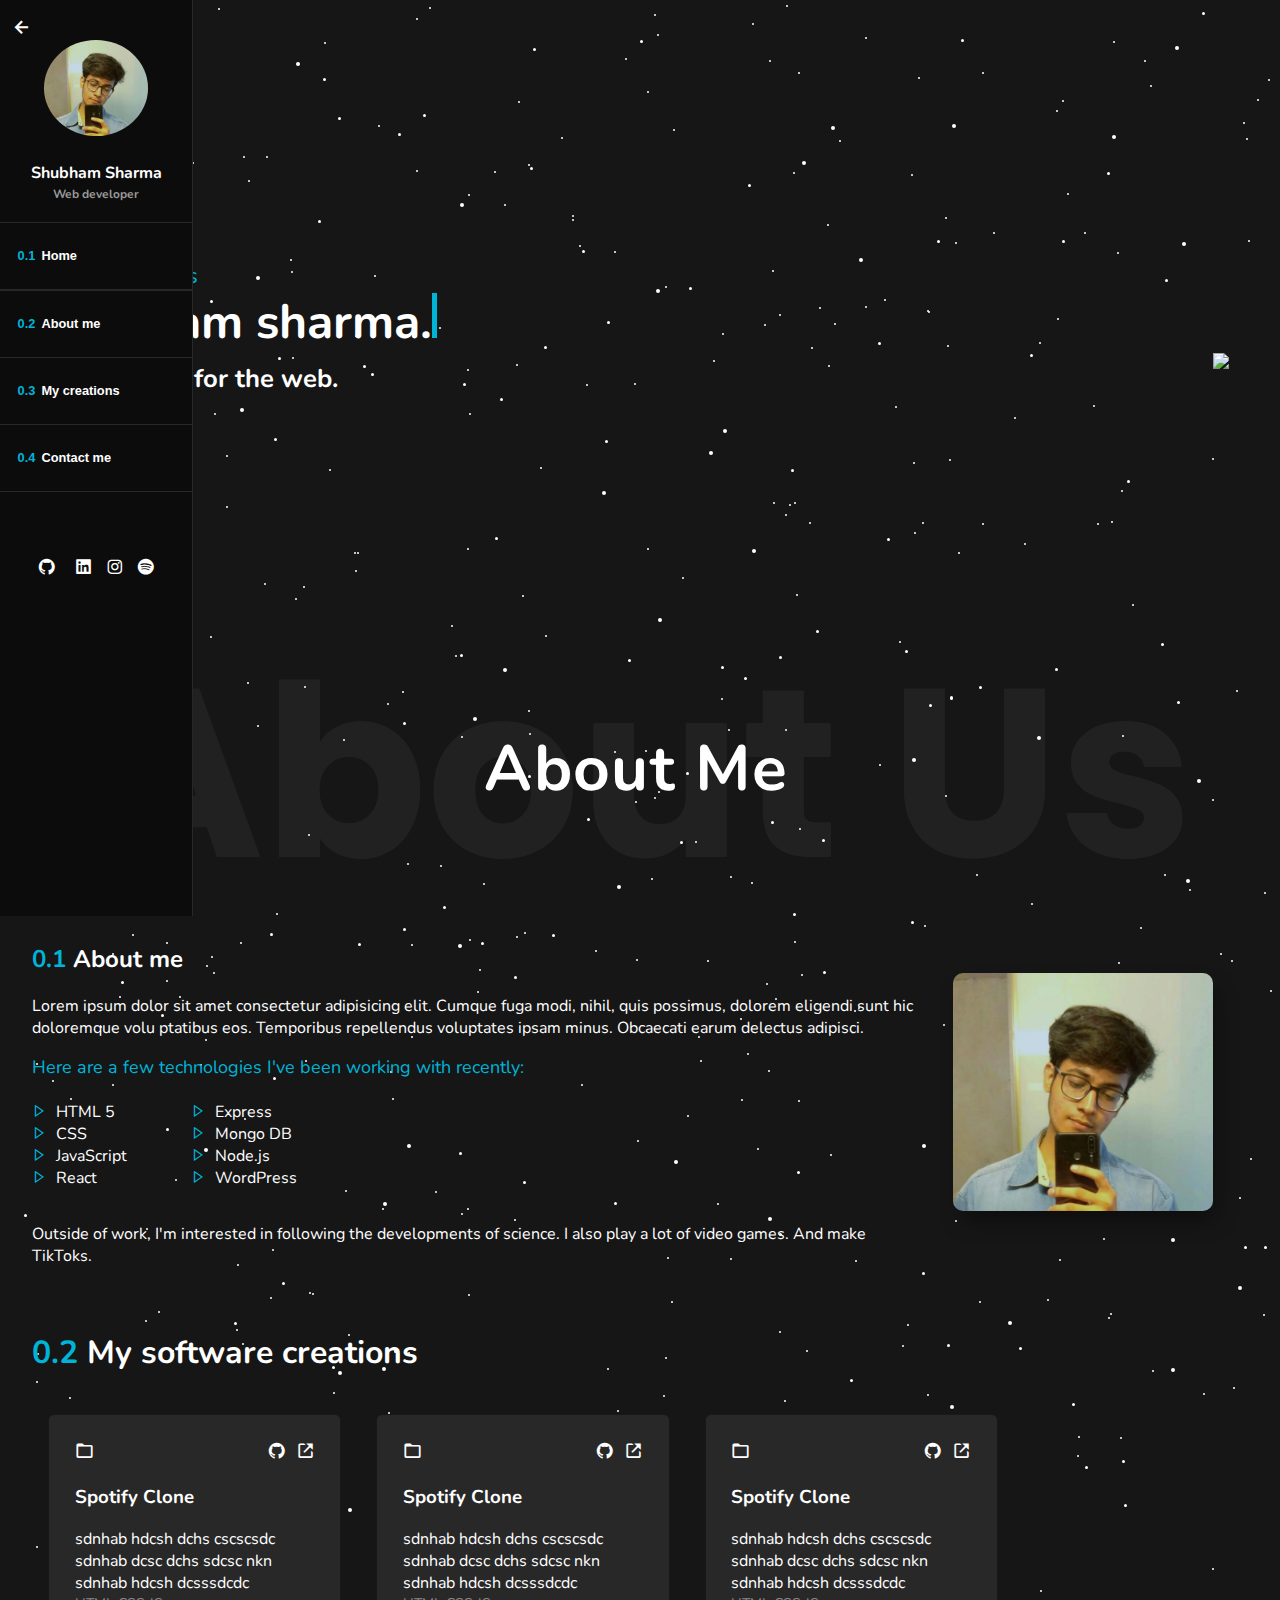
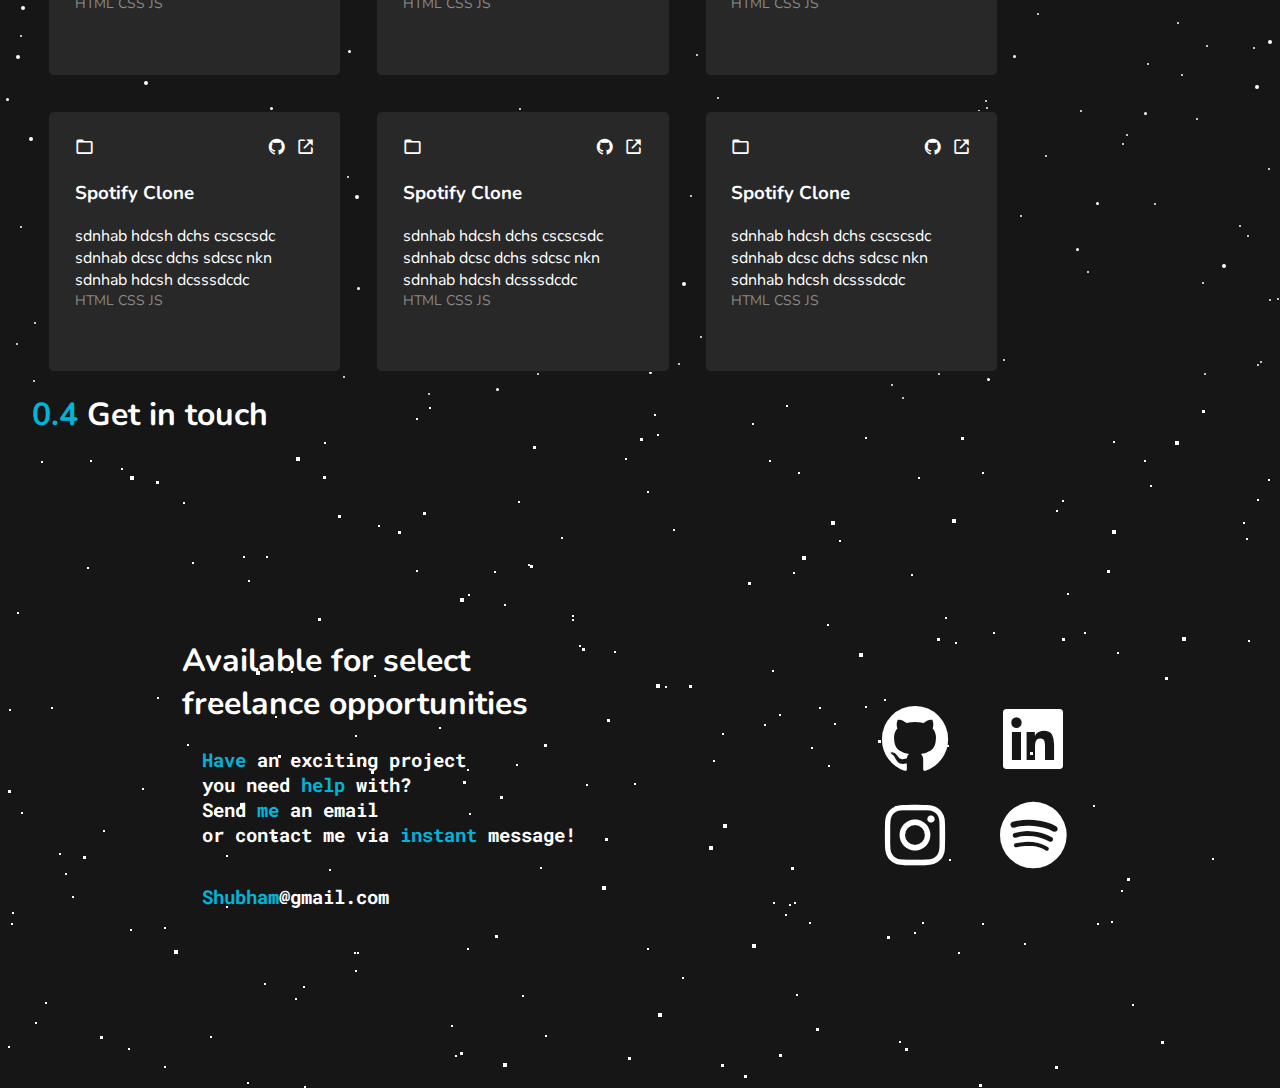
==== commit 6729dc1e: "update 1" ====
--- a/index.html
+++ b/index.html
@@ -42,6 +42,7 @@
                 <li><a href="#"><i class='bx bxl-spotify'></i></a></li>
             </ul>
         </div>
+       
     </nav>
     <div class="main">
         <!-- -------- Intro -------- -->
@@ -53,7 +54,7 @@
                <h5><a href="#contact">Get In Touch <i class='bx bx-right-arrow-alt'></i></a></h5>
             </div>
             <div class="illustration">
-               <img src="../images/flame-296.gif"/>
+               <img src="./images/flame-296.gif"/>
              </div>
           </div>
         <!-- ----------------------- -->
@@ -92,7 +93,7 @@
                      I also play a lot of video games. And make TikToks.</p>
                 </div>
                 <div class="about-r">
-                    <img src="./images/flame-296.gif" alt=""/>
+                    <img src="./images/i1.jfif" alt=""/>
                 </div>
             </div>
         </div>
--- a/style.css
+++ b/style.css
@@ -10,6 +10,27 @@
     color: #fff;
     background: var(--sec-color);
 }
+/* ===== Scrollbar CSS ===== */
+* {
+  scrollbar-width: none;
+  scrollbar-color: #00b4d8 #161616;
+}
+
+/* Chrome, Edge, and Safari */
+*::-webkit-scrollbar {
+  width: 6px;
+}
+
+*::-webkit-scrollbar-track {
+  background: #161616;
+}
+
+*::-webkit-scrollbar-thumb {
+  background-color: #00b4d8;
+  border-radius: 2px;
+  border: 0px outset #ffffff;
+}
+/* ===== ------------- ===== */
 span{
     color: var(--sec-color);
 }
@@ -181,7 +202,7 @@
 .intro h1::after {
   content: "";
   width: 5px;
-  height: 65px;
+  height: 45px;
   background: var(--sec-color);
   display: inline-block;
   animation: cursor-blink .8s steps(2) infinite;
@@ -327,15 +348,18 @@
   grid-gap: 2rem;
 }
 
-
 @media(max-width:1295px){
   .sidebar{
     display: none;
   }
   .sidebar{
+    position: fixed;
+    top: 0;
+    left: 0;
     width: 12rem;
-    overflow-y: scroll;
-  }
+    overflow-y: none;
+  }
+ 
   .sidebar-arrow .bx-left-arrow-alt{
     display: block;
   }
@@ -386,7 +410,7 @@
     font-size: 1.2rem;
   }
   .intro h1{
-    margin-top: -20px;
+    margin-top: 12px;
     font-size: 2.5rem;
   }
   .intro h2{
@@ -424,6 +448,10 @@
   .contact-r{
     font-size: 4rem;
   }
+  .intro h1::after {
+    width: 4px;
+    height: 28px;
+  }
 }
 @media(max-width:500px){
   .main{
@@ -434,7 +462,7 @@
     flex-direction: column;
     justify-content: space-between;
     padding-right: 0rem;
-    margin-top: 5rem;
+    margin-top: 3rem;
     margin-left: -2rem;
   }
   .illustration img{
@@ -450,7 +478,7 @@
   }
   .intro h1{
     font-size: 2rem;
-    margin-top: -18px;
+    margin-top: 14px;
   }
   .intro h2{
     font-size: 1.1rem;
@@ -524,6 +552,9 @@
   }
   .contact-r{
     margin-left: -10rem;
+  }
+  .contact-container{
+    height: 65vh;
   }
 }
 @media only screen and (max-width: 425px) and (min-width: 390px){
